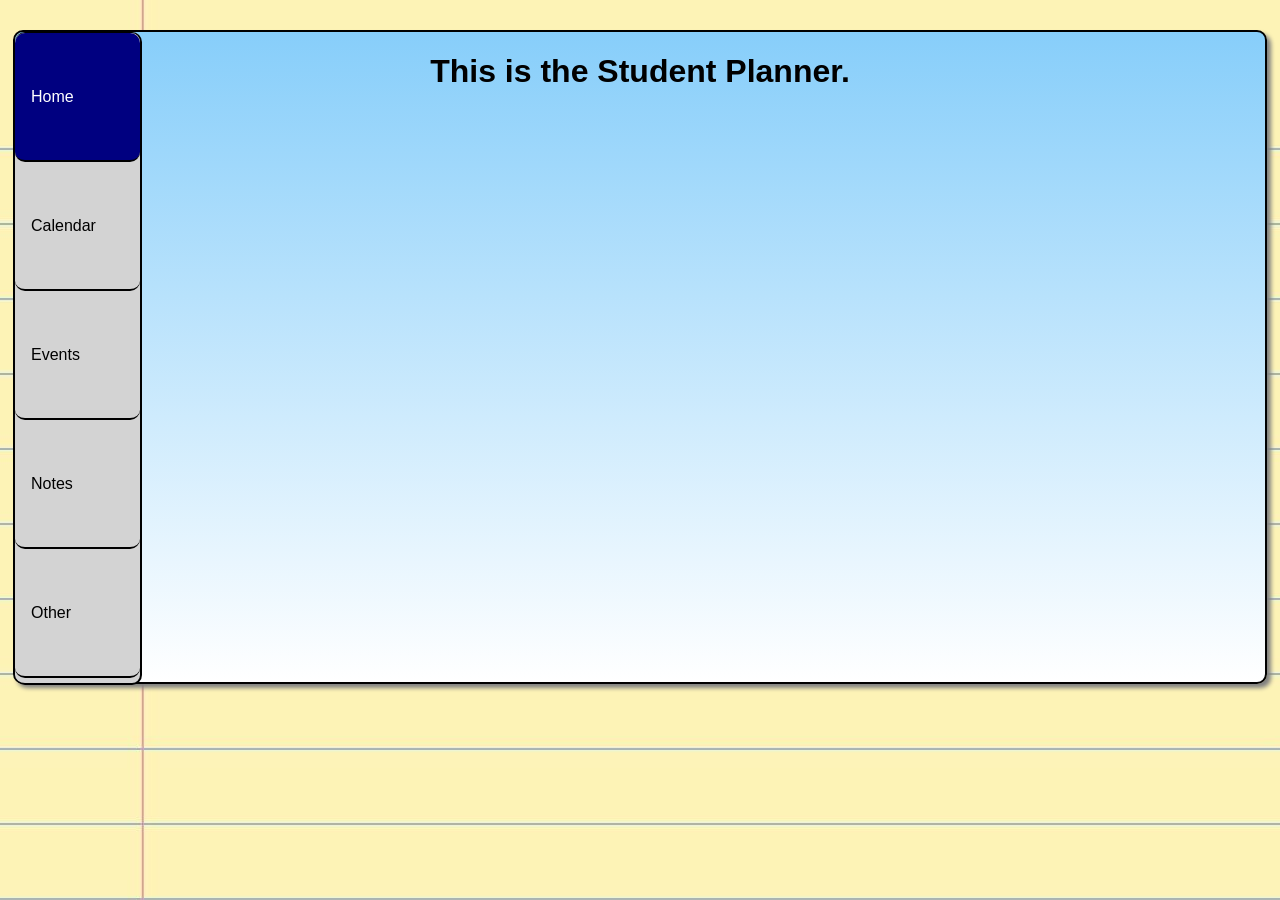
==== team_deliverable/index.html @ 41dac026 "add back team deliverable 1" ====
<!DOCTYPE html>
<html>
    <head>
        <title>Student Planner</title>
        <link rel="stylesheet" href="plannerstyles.css"/>
    </head>
    <body>
        <div class="container">
            <h1>This is the Student Planner.</h1>
            <ul>
                <li><a class="active" href="index.html">Home</a></li>
                <li><a href="calendar.html">Calendar</a></li>
                <li><a href="events.html">Events</a></li>
                <li><a href="notes.html">Notes</a></li>
                <li><a href="other.html">Other</a></li>
            </ul>
        </div>
    </body>
</html>
---- team_deliverable/plannerstyles.css ----
body {
    background-image: url("notebookpaper.jpg");
    font-family: Verdana, Geneva, Tahoma, sans-serif;
}
.container {
    border: 2px solid black;
    border-radius: 10px;
    width: 1250px;
    height: 650px;
    background-image: linear-gradient(to bottom, lightskyblue, white);
    background-size: cover;
    position:relative;
    margin: 30px auto;
    box-shadow: 4px 4px 4px grey;
}
ul {
    list-style-type: none;
    margin: 0;
    padding: 0;
    position: absolute;
    top: 0; 
    background-color: lightgrey;
    width: 10%;  
    height: 100%;
    border-right: 2px solid black;
    border-radius: 10px;
    border-top: 1px solid black;
    border-bottom: 2px solid black;
    
   
}
h1 {
    text-align: center;
}
li a {
    display: block;
    color: black;
    text-decoration: none;
    padding: 54.5px 16px;
    border-bottom: 2px solid black;
    border-radius: 10px;
}
li a:hover {
    background-color: black;
    color: white;
}
li a.active{
    background-color: navy;
    color: white;
}
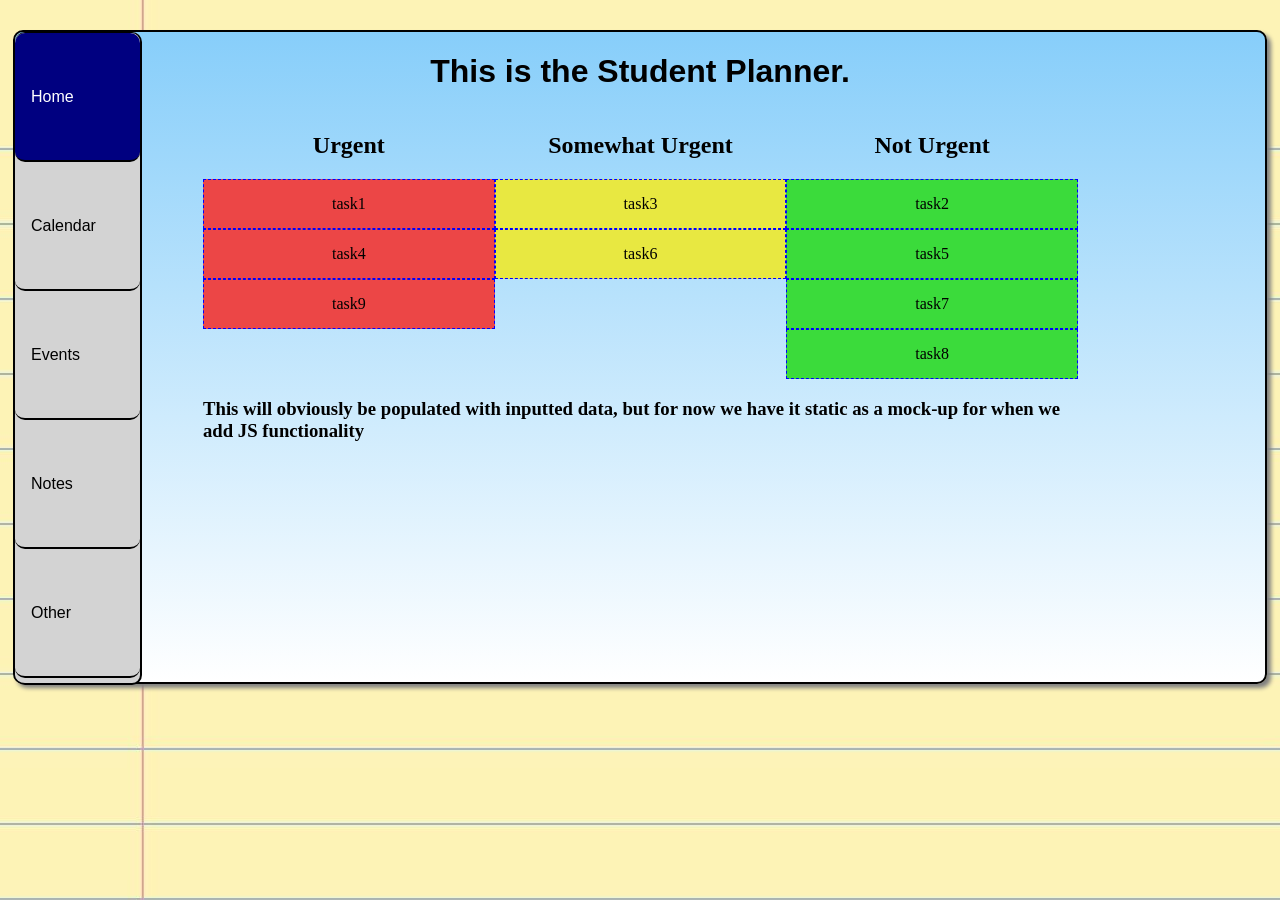
==== commit 5ca0a875: "add home/calendar style" ====
--- a/team_deliverable/index.html
+++ b/team_deliverable/index.html
@@ -2,18 +2,37 @@
 <html>
     <head>
         <title>Student Planner</title>
-        <link rel="stylesheet" href="plannerstyles.css"/>
+        <link rel="stylesheet" href="planner_styles.css"/>
     </head>
     <body>
         <div class="container">
             <h1>This is the Student Planner.</h1>
+            <div id="main">
+                <div class="content" id="content_home">
+                    <iframe name="home" src="./home.html"></iframe>
+                </div>
+                <div class="content" id="content_calendar">
+                    <iframe name="calendar" src="./calendar.html"></iframe>
+                </div>
+                <div class="content" id="content_events">
+                    <h1>events</h1>
+                </div>
+                <div class="content" id="content_notes">
+                    <h1>notes</h1>
+                </div>
+                <div class="content" id="content_other">
+                    <h1>other</h1>
+                </div>
+            </div>
             <ul>
-                <li><a class="active" href="index.html">Home</a></li>
-                <li><a href="calendar.html">Calendar</a></li>
-                <li><a href="events.html">Events</a></li>
-                <li><a href="notes.html">Notes</a></li>
-                <li><a href="other.html">Other</a></li>
+                <li><a id="menu_home" class="menu">Home</a></li>
+                <li><a id="menu_calendar" class="menu">Calendar</a></li>
+                <li><a id="menu_events" class="menu">Events</a></li>
+                <li><a id="menu_notes" class="menu">Notes</a></li>
+                <li><a id="menu_other" class="menu">Other</a></li>
             </ul>
         </div>
+        <script src="https://ajax.googleapis.com/ajax/libs/jquery/3.2.1/jquery.min.js"></script>
+        <script src="planner.js"></script>
     </body>
 </html>
--- a/team_deliverable/planner_styles.css
+++ b/team_deliverable/planner_styles.css
@@ -0,0 +1,74 @@
+body {
+    background-image: url("notebookpaper.jpg");
+    font-family: Verdana, Geneva, Tahoma, sans-serif;
+}
+.container {
+    border: 2px solid black;
+    border-radius: 10px;
+    max-width: 1250px;
+    height: 650px;
+    background-image: linear-gradient(to bottom, lightskyblue, white);
+    background-size: cover;
+    position:relative;
+    margin: 30px auto;
+    box-shadow: 4px 4px 4px grey;
+}
+ul {
+    list-style-type: none;
+    margin: 0;
+    padding: 0;
+    position: absolute;
+    top: 0; 
+    background-color: lightgrey;
+    width: 10%;  
+    height: 100%;
+    border-right: 2px solid black;
+    border-radius: 10px;
+    border-top: 1px solid black;
+    border-bottom: 2px solid black;
+    
+   
+}
+h1 {
+    text-align: center;
+}
+li a {
+    display: block;
+    color: black;
+    text-decoration: none;
+    padding: 54.5px 16px;
+    border-bottom: 2px solid black;
+    border-radius: 10px;
+}
+li a:hover {
+    background-color: black;
+    color: white;
+}
+li a.active{
+    background-color: navy;
+    color: white;
+}
+
+#main {
+    /*border: 1px solid red;*/
+    width: 70%;
+    height: 80%;
+    margin: auto;
+}
+
+.content {
+    /*border: 1px dashed blue;*/
+    width: 100%;
+    height: 100%;
+    display: none;
+}
+
+.content.active {
+    display: block;
+}
+
+iframe {
+    width: 100%;
+    height: 100%;
+    border: 0;
+}
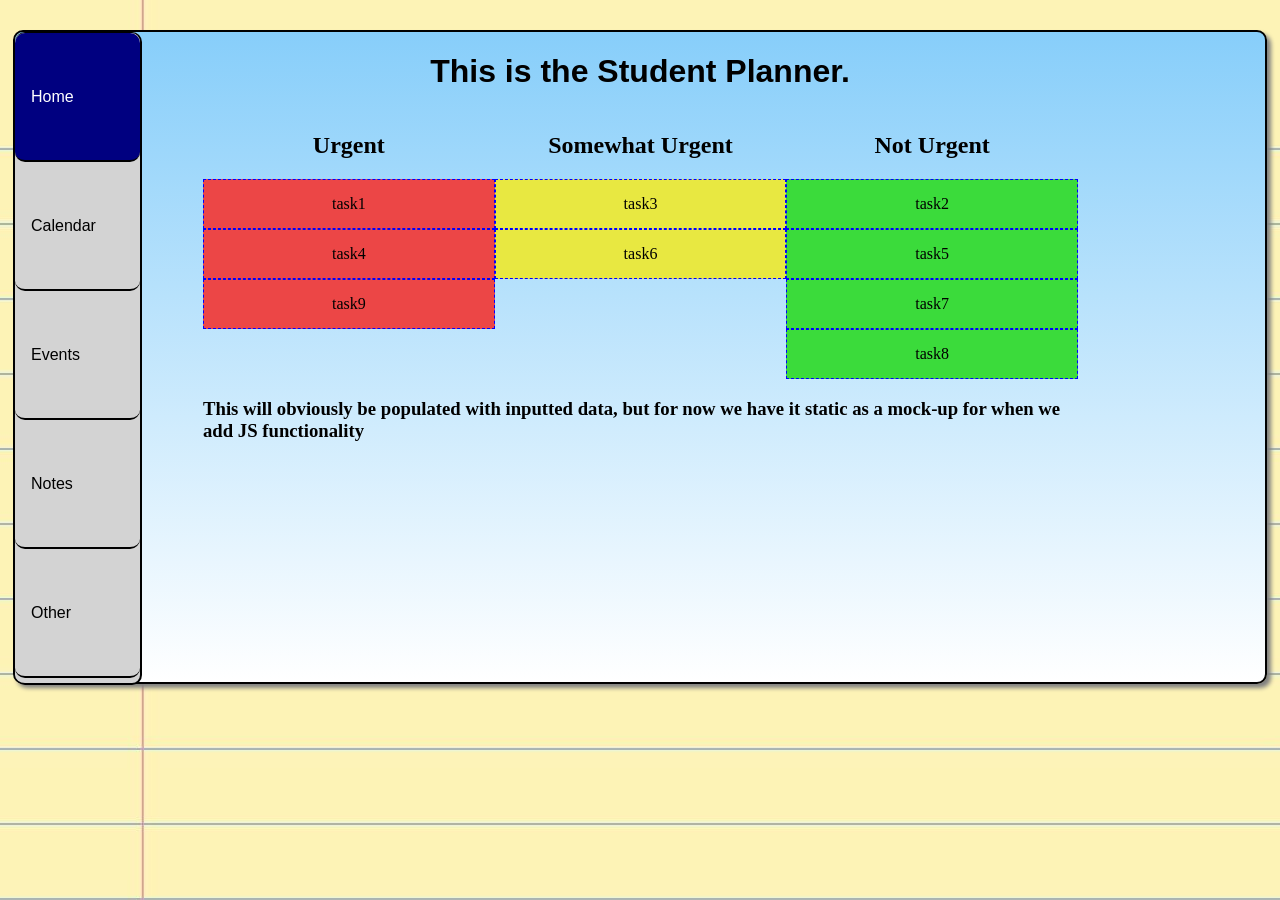
==== commit f82ba680: "Update index.html" ====
--- a/team_deliverable/index.html
+++ b/team_deliverable/index.html
@@ -1,3 +1,4 @@
+<!–– Group members: Xavier Aviles, Ben Mirtchouk, Daniel Ptashny ––>
 <!DOCTYPE html>
 <html>
     <head>
@@ -15,10 +16,10 @@
                     <iframe name="calendar" src="./calendar.html"></iframe>
                 </div>
                 <div class="content" id="content_events">
-                    <h1>events</h1>
+                    <iframe name="events" src="./events.html"></iframe>
                 </div>
                 <div class="content" id="content_notes">
-                    <h1>notes</h1>
+                    <iframe name="notes" src="./notes.html"></iframe>
                 </div>
                 <div class="content" id="content_other">
                     <h1>other</h1>
@@ -35,4 +36,4 @@
         <script src="https://ajax.googleapis.com/ajax/libs/jquery/3.2.1/jquery.min.js"></script>
         <script src="planner.js"></script>
     </body>
-</html>+</html>
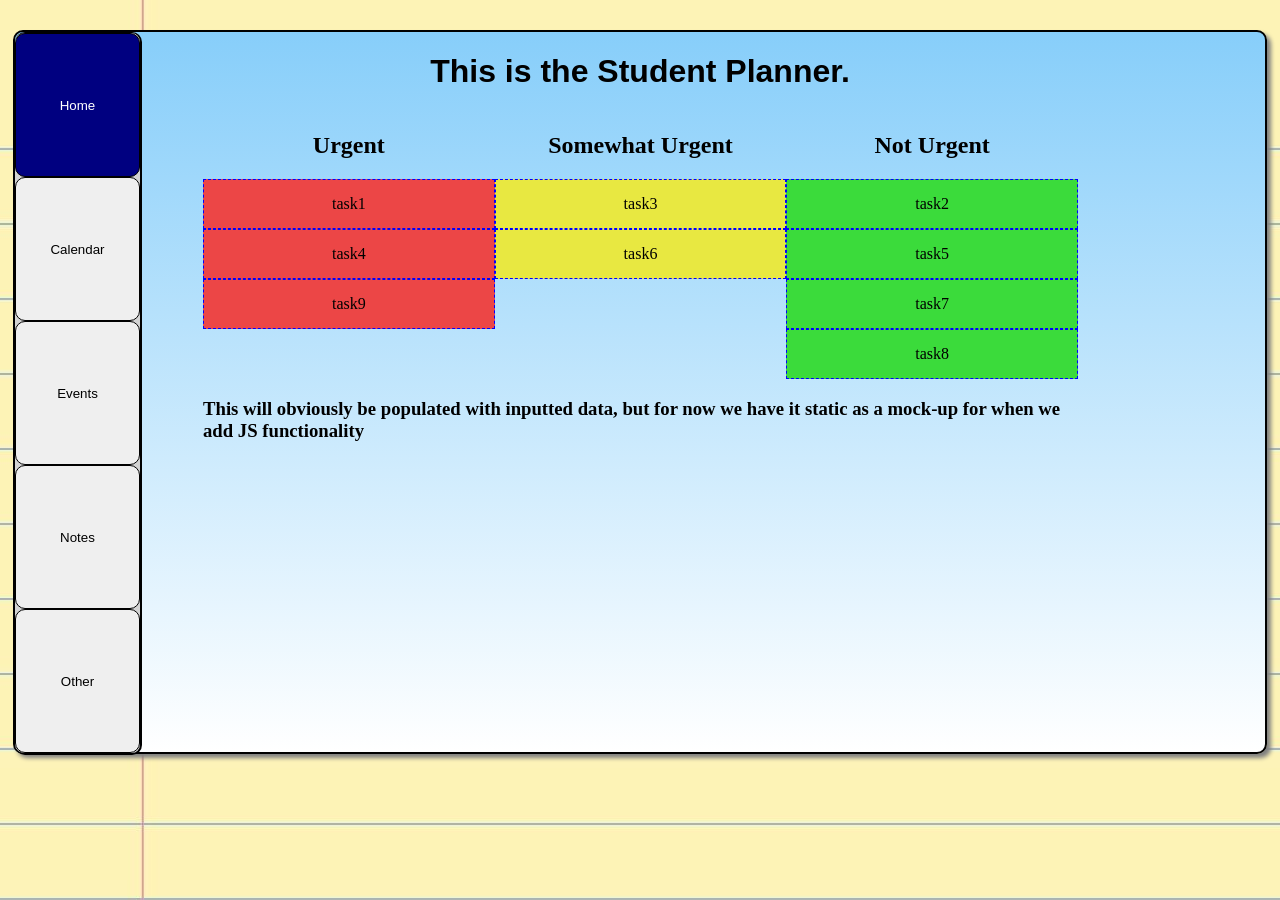
==== commit e678dd98: "something witty" ====
--- a/team_deliverable/index.html
+++ b/team_deliverable/index.html
@@ -1,4 +1,7 @@
-<!–– Group members: Xavier Aviles, Ben Mirtchouk, Daniel Ptashny ––>
+<!-- Group members: Xavier Aviles, Ben Mirtchouk, Daniel Ptashny 
+
+I pledge my honor that I have abided by the Stevens Honor System.
+-->
 <!DOCTYPE html>
 <html>
     <head>
@@ -7,6 +10,14 @@
     </head>
     <body>
         <div class="container">
+            <button type="button" class="collapsible">Menu</button>
+            <ul class="menu_items">
+                <li><button id="menu_home" class="menu">Home</button></li>
+                <li><button id="menu_calendar" class="menu">Calendar</button></li>
+                <li><button id="menu_events" class="menu">Events</button></li>
+                <li><button id="menu_notes" class="menu">Notes</button></li>
+                <li><button id="menu_other" class="menu">Other</button></li>
+            </ul>
             <h1>This is the Student Planner.</h1>
             <div id="main">
                 <div class="content" id="content_home">
@@ -25,13 +36,6 @@
                     <h1>other</h1>
                 </div>
             </div>
-            <ul>
-                <li><a id="menu_home" class="menu">Home</a></li>
-                <li><a id="menu_calendar" class="menu">Calendar</a></li>
-                <li><a id="menu_events" class="menu">Events</a></li>
-                <li><a id="menu_notes" class="menu">Notes</a></li>
-                <li><a id="menu_other" class="menu">Other</a></li>
-            </ul>
         </div>
         <script src="https://ajax.googleapis.com/ajax/libs/jquery/3.2.1/jquery.min.js"></script>
         <script src="planner.js"></script>
--- a/team_deliverable/planner_styles.css
+++ b/team_deliverable/planner_styles.css
@@ -12,8 +12,9 @@
     position:relative;
     margin: 30px auto;
     box-shadow: 4px 4px 4px grey;
+    padding-bottom: 70px;
 }
-ul {
+.menu_items {
     list-style-type: none;
     margin: 0;
     padding: 0;
@@ -27,24 +28,31 @@
     border-top: 1px solid black;
     border-bottom: 2px solid black;
     
-   
+    display: flex;
+    flex-direction: column;
 }
 h1 {
     text-align: center;
 }
-li a {
+
+.menu_items > li {
+    flex-grow: 1;
+}
+li button {
     display: block;
     color: black;
-    text-decoration: none;
-    padding: 54.5px 16px;
-    border-bottom: 2px solid black;
+    height: 100%;
+    width: 100%;
+    border: 1px solid black;
     border-radius: 10px;
+
+    text-align: center;
 }
-li a:hover {
+li button:hover {
     background-color: black;
     color: white;
 }
-li a.active{
+li button.active{
     background-color: navy;
     color: white;
 }
@@ -71,4 +79,80 @@
     width: 100%;
     height: 100%;
     border: 0;
+}
+
+.collapsible {
+    width: 100%;
+    padding: 10px 0;
+    display: none;
+    background-color: black;
+    color: white;
+    border: none;
+    cursor: pointer;
+}
+
+/*@media only screen and (min-width: 999px) {
+
+}*/
+
+@media only screen and (min-width: 400px) and (max-width: 998px) {
+    .menu_items {
+        flex-direction: row;
+        width: 100%;
+        height: auto;
+        position: initial;
+    }
+
+    .menu_items > li {
+        flex-grow: 1;
+        text-align: center;
+    }
+ 
+    .menu_items > li > button {
+        padding: 26.5px 16px;
+    }
+
+    .container {
+        height: 750px;
+    }
+
+}
+
+@media only screen and (max-width: 399px) {
+    .menu_items {
+        flex-direction: column;
+        width: 100%;
+        height: auto;
+        position: absolute;
+        top: 35px;
+    }
+
+    .menu_items > li > button {
+        padding: 10px 0;
+        border: none;
+    }
+
+    iframe {
+        height: 70%;
+    }
+
+    .collapsible {
+        display: block;
+    }
+
+    .menu {
+        display: none;
+    }
+
+    .visible {
+        display: block;
+    }
+
+    .container {
+        height: 750px;
+    }
+
+    iframe {
+        height: 95%;
+    }
 }
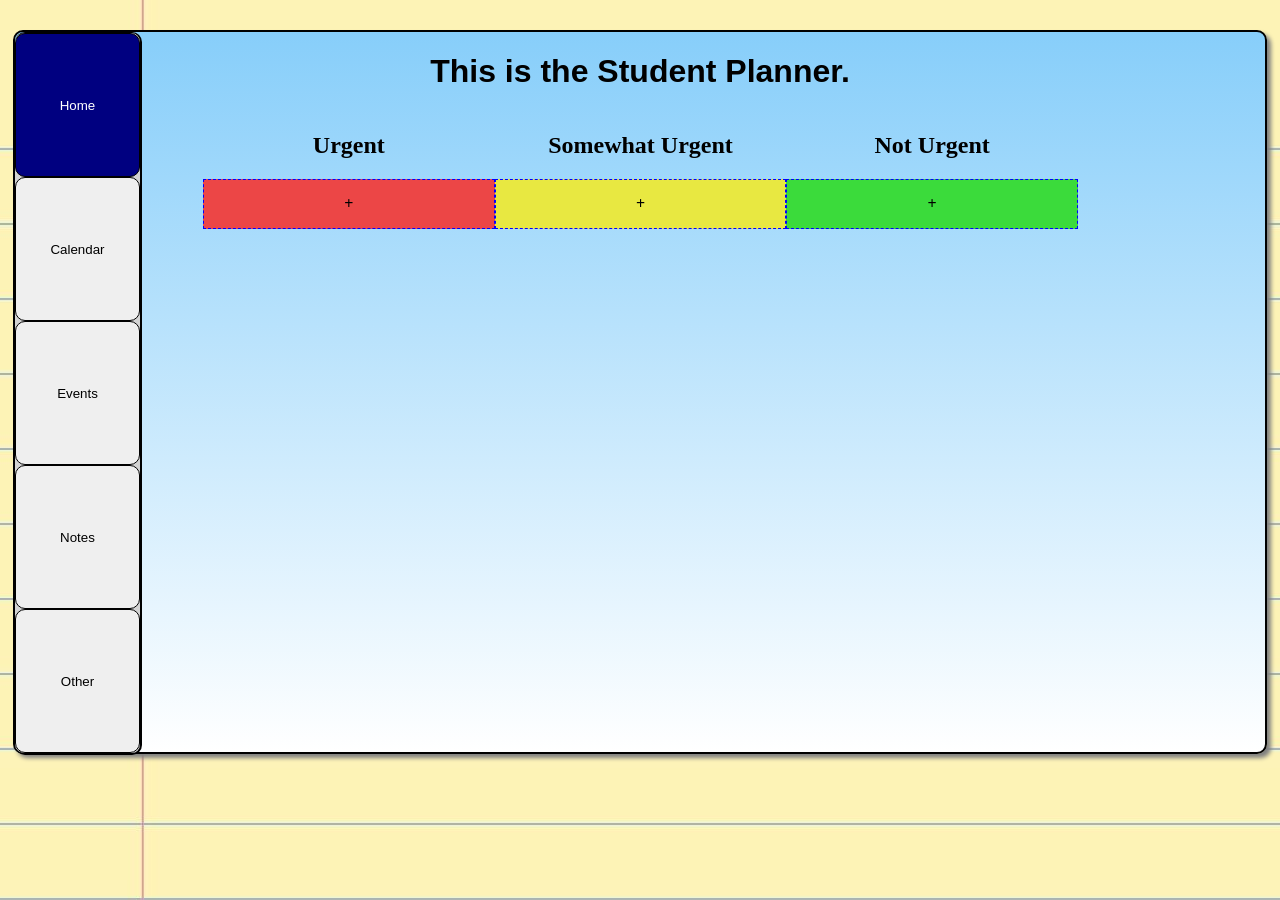
==== commit a30ae191: "add form stuff" ====
--- a/team_deliverable/index.html
+++ b/team_deliverable/index.html
@@ -3,9 +3,10 @@
 I pledge my honor that I have abided by the Stevens Honor System.
 -->
 <!DOCTYPE html>
-<html>
+<html lang="en-us">
     <head>
         <title>Student Planner</title>
+        <meta charset="UTF-8">
         <link rel="stylesheet" href="planner_styles.css"/>
     </head>
     <body>
--- a/team_deliverable/planner_styles.css
+++ b/team_deliverable/planner_styles.css
@@ -60,7 +60,7 @@
 #main {
     /*border: 1px solid red;*/
     width: 70%;
-    height: 80%;
+    height: 90%;
     margin: auto;
 }
 
